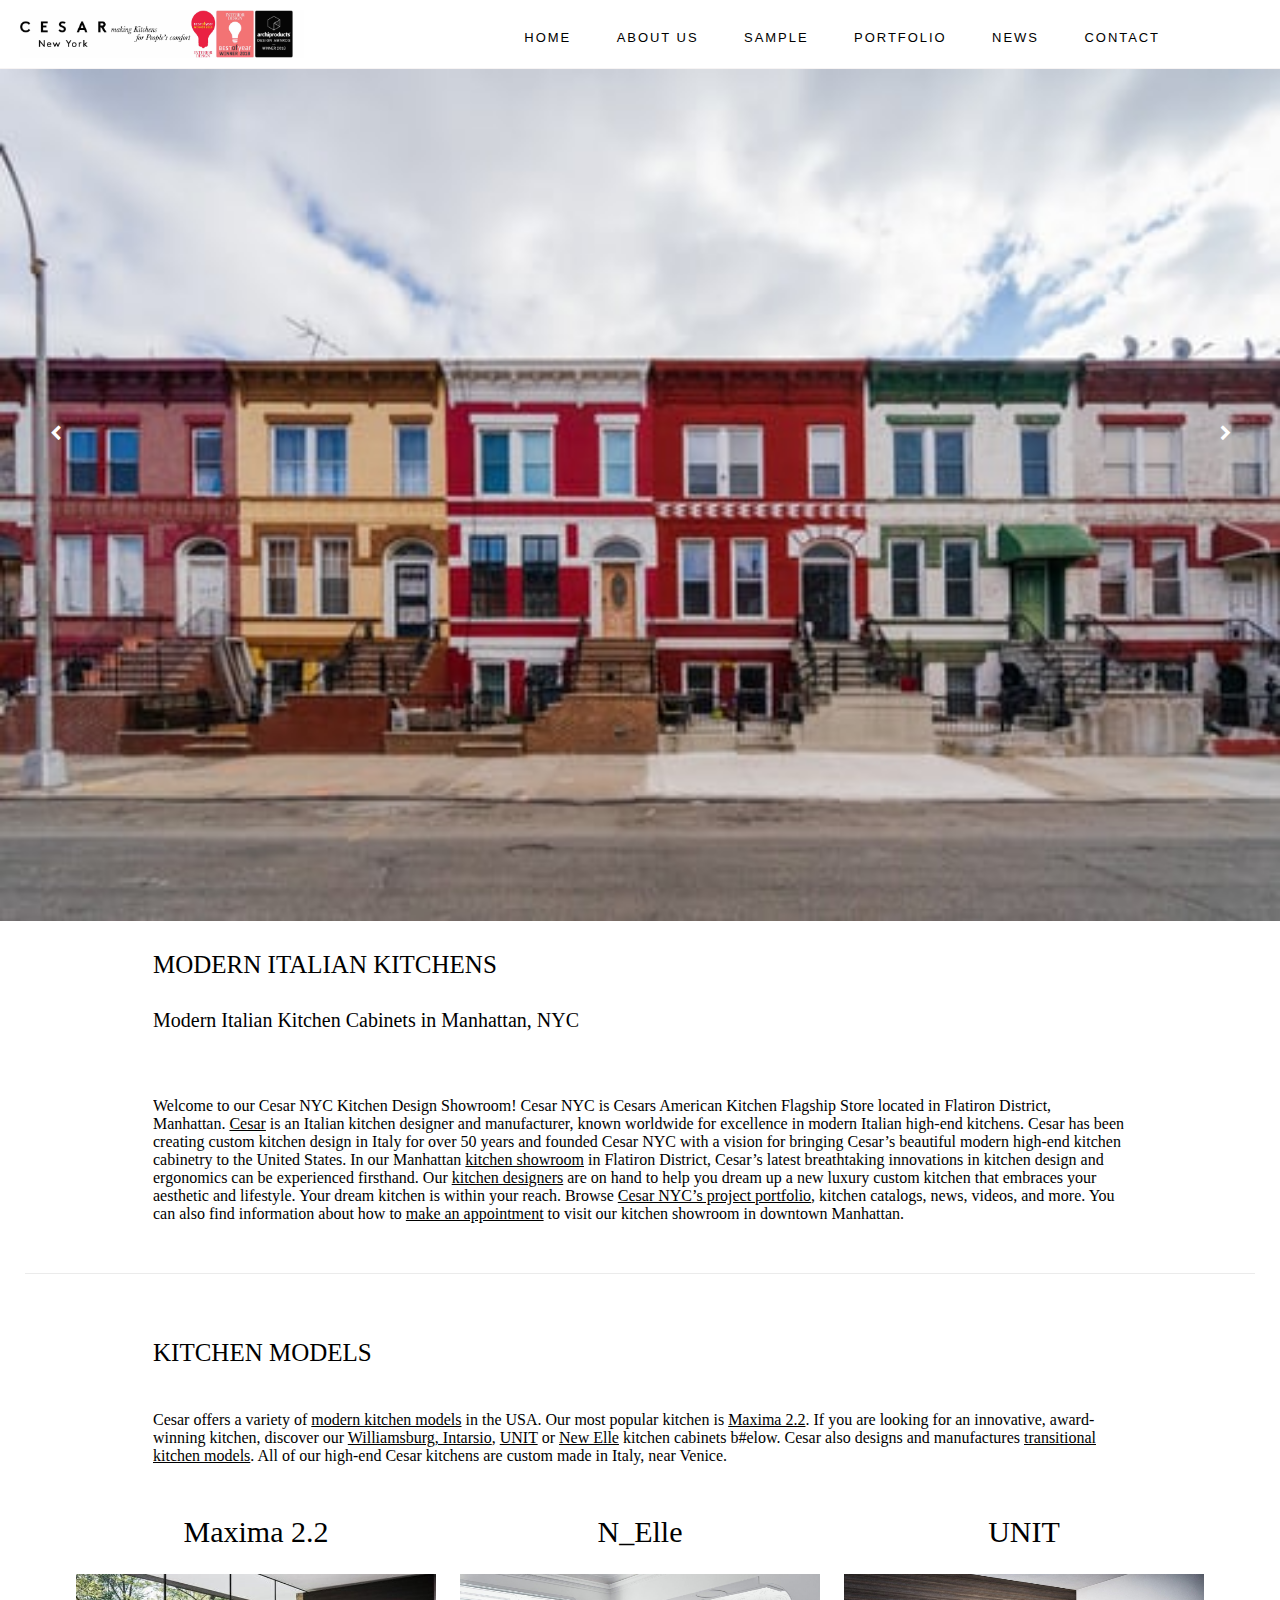
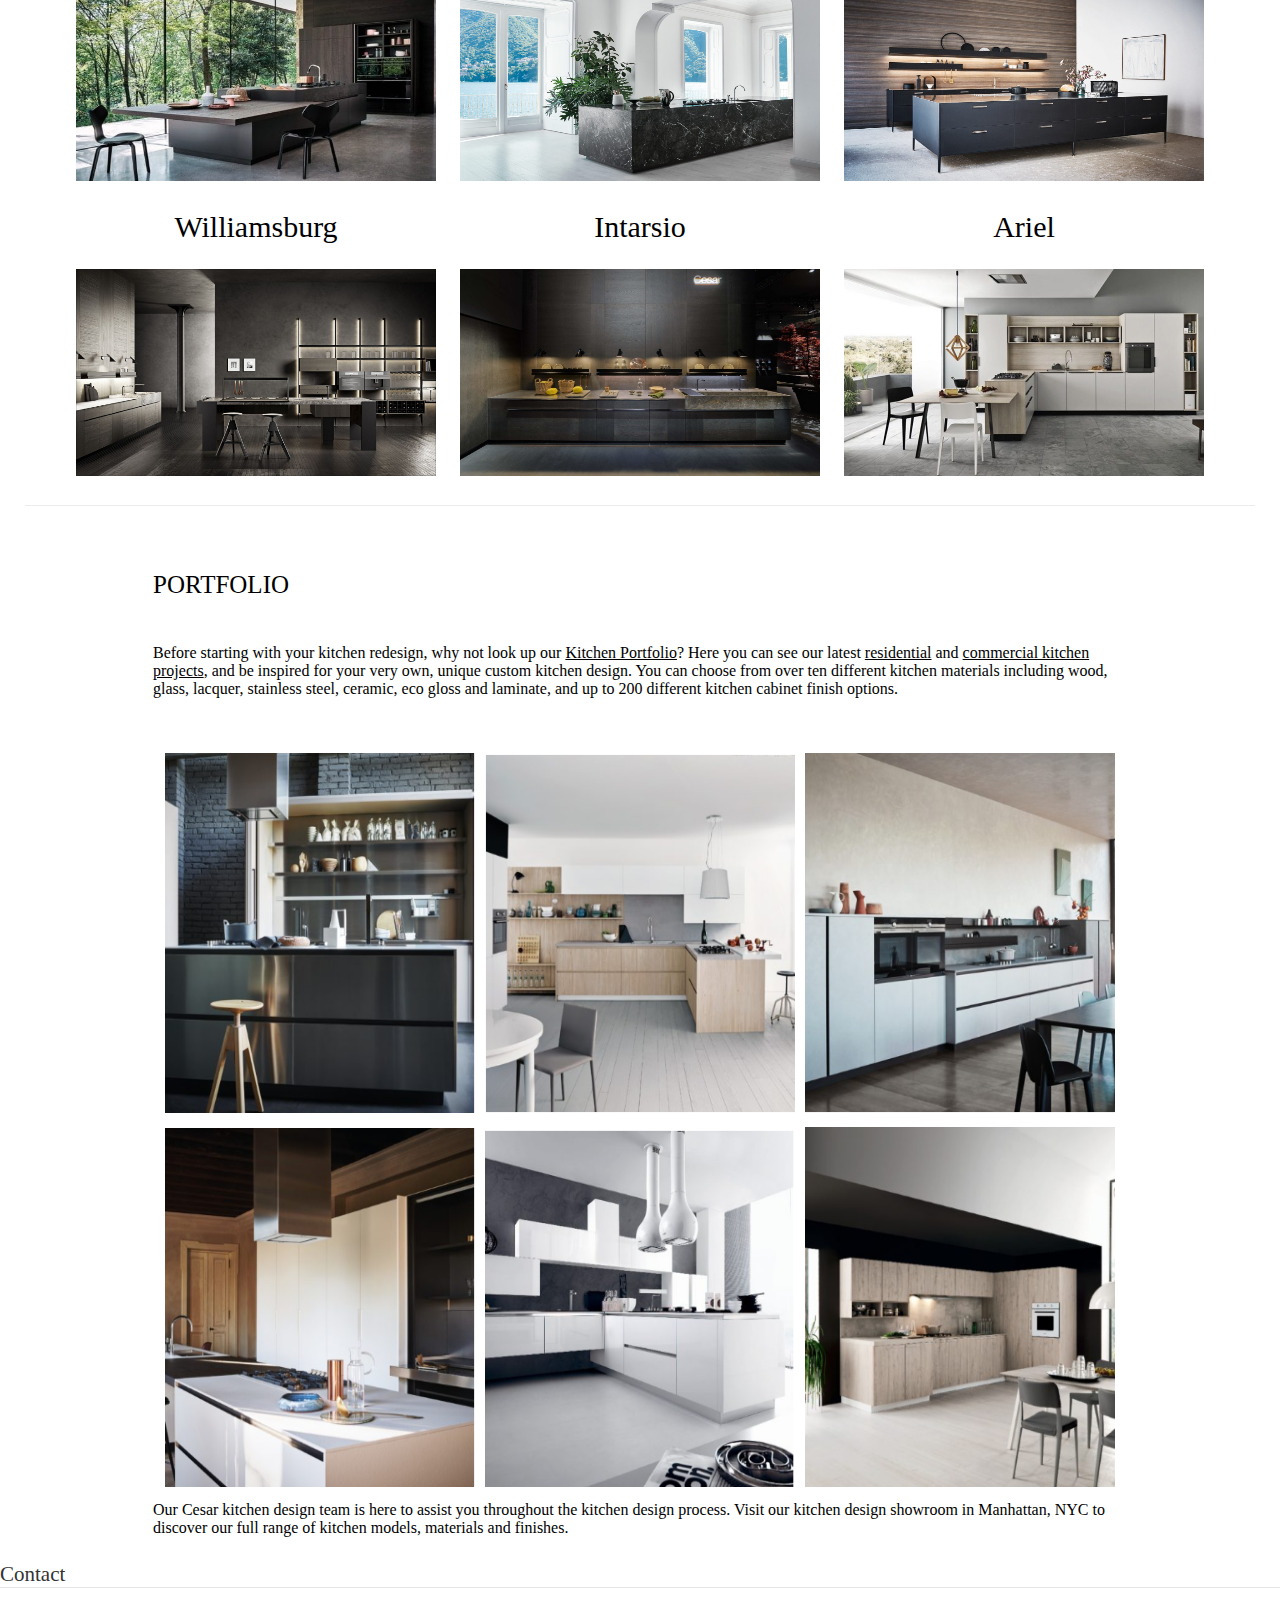
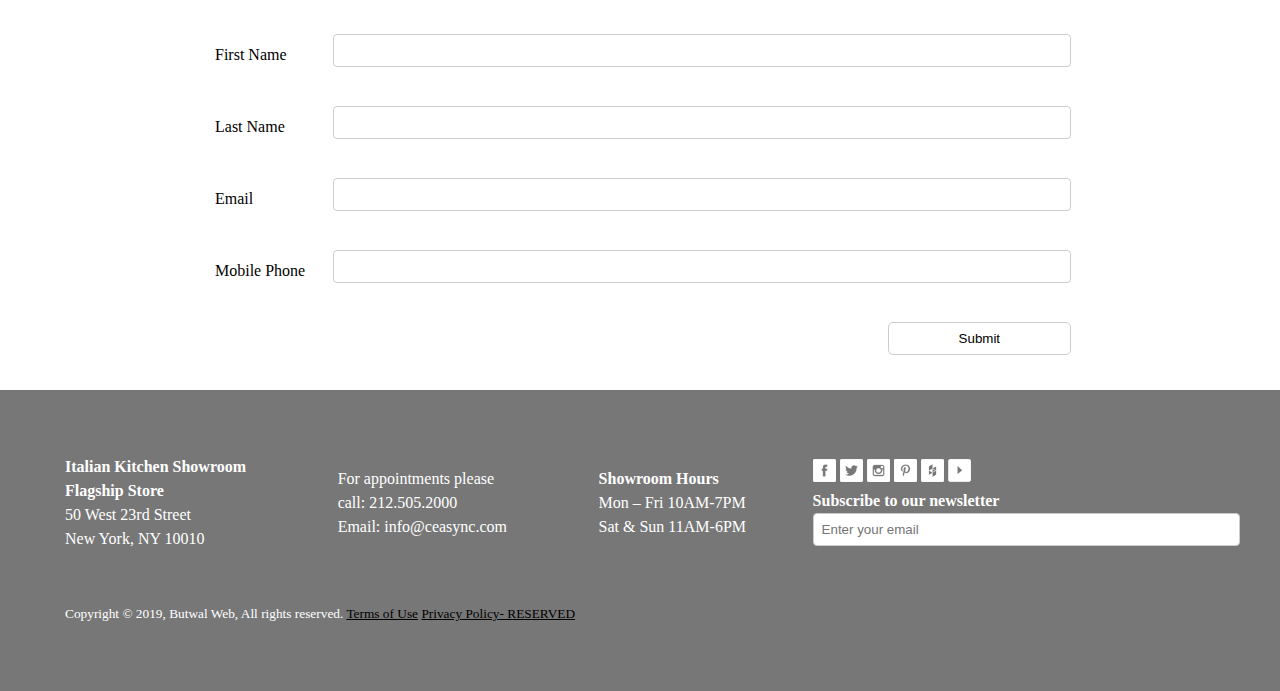
==== final/index.html @ 2c4b3316 "first sample of web design" ====
<!DOCTYPE html>
<html>
<head>
	<title></title>

	<meta name="viewport" content="width=device-width, initial-scale = 1.0">

	<link rel="stylesheet" href="https://cdnjs.cloudflare.com/ajax/libs/font-awesome/4.7.0/css/font-awesome.min.css">
  <link rel="stylesheet"  href="css/style.css">
  <link rel="stylesheet" href="css/header.css">
  <link rel="stylesheet" href="css/home.css">
  <link rel="stylesheet" href="css/slider.css">
  <link rel="stylesheet" href="css/contact.css">
  <link rel="stylesheet" href="css/footer.css">


   </head>
<body>

	<div class="container">
		
  <!-- navigation-header  -->
            <div class="second-row">
                    <nav class="navbar navbar-custom nav-border">    
                        <div class="header-title">
                            <a class="site-brand" href="index.html"><img class="header-logo-img" src="images/Website-Logo.jpg" alt="logo"></a>
                        </div>
                        
                        <!-- <div class="nav-menusfa"> -->
                        <ul class="nav-menu">    
                            <li class="main-list"><a href="index.html">Home</a></li>
                            <li class="open-dropdown menu1 "><a class="menu-link" href="#">About Us</a>
                                <ul class="dropdown-menu dropdown-content dropdown dropdown-list1 "  >
                                    <li class="menu-item "><a href="our-team.html">Our Team</a></li>
                                    <li class="menu-item "><a href="about-us.html" >About Us</a></li>
                                    <li class="menu-item "><a href="our-products.html" >Kitchen Showroom</a></li>
                                    <li class="menu-item "><a href="single_prod_page.html" >Design + Production</a></li>
                                    <li class="menu-item "><a href="customer_review.html" >Customer Reviews</a></li>
                                </ul>
                            </li>
                            <li class="open-dropdown menu2 "><a class="menu-link2" href="#">Sample</a>
                                <ul class="dropdown-menu dropdown-content dropdown dropdown-list2"  >
                                    <li class="menu-item"> <a href = "our-team.html">Our Team</a></li>
                                    <li class="menu-item "><a href="about-us.html" >About</a></li>
                                    <li class="menu-item "><a href="our-products.html" >Kitchen Sho</a></li>
                                    <li class="menu-item "><a href="single_prod_page.html" >Design + Pro</a></li>
                                    <li class="menu-item "><a href="customer_review.html" >Customer Reviews</a></li>
                                </ul>
                            </li>
                            <li class="open-dropdown menu3 "><a  class="menu-link3" href="#">Portfolio</a>
                                <ul class="dropdown-menu dropdown-content dropdown dropdown-list3"  >
                                    <li class="menu-item "><a href="our-team.html"> Our Team</a></li>
                                    <li class="menu-item "><a href="about-us.html" >About Us</a></li>
                                    <li class="menu-item "><a href="our-products.html" >Kitchen Showroom</a></li>
                                    <li class="menu-item "><a href="single_prod_page.html" >Design Production</a></li>
                                    <li class="menu-item "><a href="customer_review.html" >Customer Reviews</a></li>
                                </ul>
                            </li>
                            <li class="open-dropdown menu4 "><a class="menu-link4" href="#">News</a>
                                <ul class="dropdown-menu dropdown-content dropdown dropdown-list4"  >
                                    <li class="menu-item "><a href="our-team.html" > Team</a></li>
                                    <li class="menu-item "><a href="about-us.html" >About Us</a></li>
                                    <li class="menu-item "><a href="our-products.html" > Showroom</a></li>
                                    <li class="menu-item "><a href="single_prod_page.html" >Production</a></li>
                                    <li class="menu-item "><a href="customer_review.html" >Customer Reviews</a></li>
                                </ul>
                            </li>
                            <li class="open-dropdown menu5 " > <a class="menu-link5" href="#">Contact</a>
                                <ul class="dropdown-menu dropdown-content dropdown dropdown-list5"  >
                                    <li class="menu-item "><a href="#" >Contact Us</a></li>
                                    <li class="menu-item "><a href="#" >Other Sample</a></li>
                                </ul>
                            </li>

                        </ul>
                      <!-- </div> -->
                    </nav>

                    <nav class="navbar-mob">
                        <div class="menu-btn">  
                            <!-- <i class="fa fa-bars" id="bar">menu</i> -->
                            <img class="fa-bars" id="bar" src="images/bars-solid.svg" alt="bar-icon">
                            <!-- <i class="fa fa-times" id="cross">cancel</i> -->
                            <img  class="fa-times" id="cross" src="images/times-solid.svg" alt="cross-bar">
                        </div>
                    </nav>
                </div>

        <!-- slideshow-image  -->
                <div class="slideshow-container">
                                    
                    <i class="fa fa-chevron-left left-slide-arrow"></i>
                    <i class="fa fa-chevron-right right-slide-arrow"></i>
                    
                    <div class="mySlides">
                    <img src="images/img_1.jpg">
                    </div>
                    
                    <div class="mySlides">
                    <img src="images/img_2.jpg">
                    </div>
                    
                    <div class="mySlides">
                    <img src="images/img_3.jpg">
                    </div> 
                    
                </div>


                <!-- paragraph ->  MODERN ITALIAN KITCHENS -->
                <div class="text-wrapper">
                    <div class="text-container">
                    <h1 class="morden">MODERN ITALIAN KITCHENS</h1>
                    <h2>Modern Italian Kitchen Cabinets in Manhattan, NYC</h2>
                    </div>
                    <div class="para_wrapper">
                    <p>Welcome to our Cesar NYC Kitchen Design Showroom! Cesar NYC is Cesars American Kitchen Flagship Store located in Flatiron District, Manhattan. <a href="#">Cesar</a> is an Italian kitchen designer and manufacturer, known worldwide for excellence in modern Italian high-end kitchens. Cesar has been creating custom kitchen design in Italy for over 50 years and founded Cesar NYC with a vision for bringing Cesar’s beautiful modern high-end kitchen cabinetry to the United States. In our Manhattan <a href="#">kitchen showroom</a> in Flatiron District, Cesar’s latest breathtaking innovations in kitchen design and ergonomics can be experienced firsthand. Our <a href="#">kitchen designers</a> are on hand to help you dream up a new luxury custom kitchen that embraces your aesthetic and lifestyle. Your dream kitchen is within your reach. Browse <a href="#">Cesar NYC’s project portfolio</a>, kitchen catalogs, news, videos, and more. You can also find information about how to <a href="#">make an appointment</a> to visit our kitchen showroom in downtown Manhattan.</p>
                    </div>
                </div>
                <!-- paragraph ->  MODERN ITALIAN KITCHENS -->


                <!-- row -->
                <div class="line-container">
                <div class="row"></div>
                </div>
                <!-- row -->


                <!-- KITCHEN MODELS -->
                <div class="fourth-container">
                <div class="text-wrapper">
                    <div class="text-container">
                    <h1 class="morden">KITCHEN MODELS</h1>
                    </div>
                    <div class="para_wrapper">
                    <p>Cesar offers a variety of <a href="#">modern kitchen models</a> in the USA. Our most popular kitchen is <a href="#">Maxima 2.2</a>. If you are looking for an innovative, award-winning kitchen, discover our <a href="#">Williamsburg, Intarsio</a>, <a href="#">UNIT</a> or <a href="">New Elle</a> kitchen cabinets b#elow. Cesar also designs and manufactures <a href="#">transitional kitchen models</a>. All of our high-end Cesar kitchens are custom made in Italy, near Venice.</p>
                    </div>
                </div>

                <main class="picture-and-text-container">
                <div class="div1"> 
                    <h2 class="singleimage_heading">Maxima 2.2</h2>
                    <img class="images" src="images/Maxima.jpg" alt="">
                </div>
                    <div class="div2">
                    <h2 class="singleimage_heading">N_Elle</h2>
                    <img class="images" src="images/N_Elle.jpg" alt="">
                    </div>
                    <div class="div3"> 
                    <h2 class="singleimage_heading">UNIT</h2>
                    <img class="images" src="images/UNIT.jpg" alt="">
                    </div>
                    <div class="div4">
                    <h2 class="singleimage_heading">Williamsburg</h2>
                    <img class="images" src="images/Williamsburg.jpg" alt=""> 
                    </div>
                <div class="div5"> 
                    <h2 class="singleimage_heading">Intarsio</h2>
                    <img class="images" src="images/Intarsio.jpg" alt="">
                </div>
                <div class="div6"> 
                    <h2 class="singleimage_heading">Ariel</h2>
                    <img class="images" src="images/Ariel.jpg" alt="">
                </div>
                </main>
                </div>


                <!-- row -->
                <div class="line-container">
                <div class="row"></div>
                </div>
                <!-- row -->

                <!-- portfolio-container  -->
                <div class="portfolio-container">
                    <div class="text-wrapper">
                        <div class="text-container">
                          <h1 class="morden">PORTFOLIO</h1>
                        </div>
                        <div class="para_wrapper">
                          <p style="margin-bottom: 50px;">Before starting with your kitchen redesign, why not look up our <a href="#">Kitchen Portfolio</a>? Here you can see our latest <a href="#">residential</a> and <a href="#">commercial kitchen projects</a>, and be inspired for your very own, unique custom kitchen design. You can choose from over ten different kitchen materials including wood, glass, lacquer, stainless steel, ceramic, eco gloss and laminate, and up to 200 different kitchen cabinet finish options.</p>
                        </div>
                    </div>
                    </div>
                    <main class="portfolio-container">
                      <div class="div1"> 
                          <img src="images/portfolio-1.png" class="portfolio-img" alt="">
                      </div>
                        <div class="div2">
                          <img src="images/portfolio-2.png" class="portfolio-img" alt="">
                        </div>
                        <div class="div3"> 
                          <img src="images/portfolio-3.png" class="portfolio-img" alt="">
                        </div>
                        <div class="div4">
                          <img src="images/portfolio-4.png" class="portfolio-img" alt=""> 
                        </div>
                      <div class="div5"> 
                          <img src="images/portfolio-5.png" class="portfolio-img" alt="">
                      </div>
                      <div class="div6"> 
                          <img src="images/portfolio-6.png" class="portfolio-img" alt="">
                      </div>
                    
                     </main>
                    
                    <div class="text-wrapper">
                     <div class="para_wrapper">
                        <p >Our Cesar kitchen design team is here to assist you throughout the kitchen design process. Visit our kitchen design showroom in Manhattan, NYC to discover our full range of kitchen models, materials and finishes.</p>
                      </div>
                    </div>
                <!-- portfolio-container close -->

                <!-- Contact form open  -->
                <div class="con-container">
                    <div class="contact-title">
                      <legend>Contact</legend>
                    </div>
                
                    <div class="form-container">
                  <form>
                    <div class="row1">
                      <div class="col-25">
                        <label for="fname">First Name</label>
                      </div>
                      <div class="col-75">
                        <input type="text" id="fname" name="firstname">
                      </div>
                    </div>
                    <div class="row1">
                      <div class="col-25">
                        <label for="lname">Last Name</label>
                      </div>
                      <div class="col-75">
                        <input type="text" id="lname" name="lastname">
                      </div>
                    </div>
                    <div class="row1">
                      <div class="col-25">
                        <label for="email">Email</label>
                      </div>
                      <div class="col-75">
                          <input type="email" id="email" name="email" >
                      </div>
                    </div>
                    <div class="row1">
                      <div class="col-25">
                        <label for="phone">Mobile Phone</label>
                      </div>
                      <div class="col-75">
                          <input type="number" id="phone" name="phone" >
                      </div>
                    </div>
                    <div class="row2" >
                        <div class="col-25">
                            <label ></label>
                          </div>
                        <div class="col-75">
                             <input type="submit" value="Submit">
                        </div>
                     
                    </div>
                  </form>
                </div>
                        <!-- form -->



                <!-- footer open -->
                <footer class="grid-footer">
                    <div class="item1 footer-column">
                        <div class="textwidget">
                          <p><strong>Italian Kitchen Showroom<br />
                                Flagship Store</strong><br />
                                50 West 23rd Street<br />
                                New York, NY 10010</p>
                        </div>
                    </div>
              
                      <div class="item2 footer-column">
                          <div class="textwidget">
                            <p>For appointments please<br />
                            call: 212.505.2000<br />
                              Email: info@ceasync.com</a>
                          </p>
                        </div>
                      </div>
              
                      <div class="item3 footer-column">
                        <div class="textwidget">
                          <p><strong>Showroom Hours</strong><br />
                            Mon &#8211; Fri 10AM-7PM<br />
                            Sat &#038; Sun 11AM-6PM</p>
                      </div>
              
                      </div>  
              
                      <div class="item4 footer-column">
                        <div class="textwidget subscriber-widget">
                          <div id="social" class="row-widget4">
                            <a href="#" target="_blank" id="social_facebook">
                            <img src="images/facebook.png" alt="Facebook">
                          </a>
                          <a href="#" target="_blank" id="social_twitter">
                            <img src="images/twitter.png" alt="twitter">
                          </a>
                          <a href="#" target="_blank" id="social_instagram">
                            <img src="images/instagram.png" alt="Instagram">
                          </a>
                          <a href="#" target="_blank" id="social_pinterest">
                            <img src="images/pinterest.png" alt="pinterest">
                          </a>
                          <a href="#" target="_blank" id="social_houzz">
                            <img src="images/houzz.png" alt="houzz">
                          </a>
                          <a href="#" target="_blank" id="social_youtube">
                            <img src="images/youtube.png" alt="youtube">
                          </a>
                          </div>
              
                        <form class="form-control row-widget4" action="">
                            <strong>Subscribe to our newsletter</strong>
                            <input id="footer-email" class="form-control" name="email" required="required" type="email" placeholder="Enter your email" />
                      </form>
                        </div>
                      </div>
                    
                    <div class="item5 footer-column">
                    <p>
                    <small> Copyright &copy; 2019, Butwal Web, All rights reserved.
                      <a href="#">Terms of Use</a> 
                      <a href="#">Privacy Policy- RESERVED</a></small>
                      </p>
                    </div>
                </footer>
                <!-- footer close -->



           
    </div>
           
 

<script src="js/menu.js"></script>
<script src="js/slider.js"></script>




</body>
</html>
---- final/css/style.css ----
*{
    padding:    0px;
    margin:     0px;
    box-sizing: border-box; 
    overflow-x: hidden;
 }
 .body{
     overflow: hidden;
     background-color: grey;
 }
---- final/css/header.css ----
/* header-css  */
img.header-logo-img {
    height: 3rem;
    margin-top: 10px;
        }
 
 a.site-brand {
     /* font-size: 40px;
     text-decoration: none; */
     margin: 20px;
     /* padding: 0px;
     color: aliceblue; */
 }
 
 /* navigation header css open  */
.navbar{
            /* overflow: hidden; */
            /* position: fixed; */
            /* display: flex;
            justify-content: center;
            align-items: center;
            flex-direction: row; */
            background-color:   #FFFFFF;
            /* height: 40px; */
            width: 100%;
            /* position: fixed; */
             }
 
 .navbar > ul {
             list-style-type: none;
             float: right;
             padding: 10px;
             margin-top: 10px
         }

.navbar > .header-title {
                 display: inline;                
                 }

.navbar > ul > li {
    
        display: inline-block;
        padding: 10px 20px;
        /* position: relative; */
                }

                

.navbar > .nav-menu >  .open-dropdown:hover {
    cursor: pointer;
            }   


.navbar > .nav-menu > .open-dropdown:hover > .dropdown-menu {
    display: block;
    visibility: visible;
    z-index: 100;
}

.navbar > ul > li > a:hover{ 
    cursor: pointer;
    color: black; 
    font-weight: bold;
             }

.navbar > ul:last-child {
                 padding-right: 100px;
            }
        
.navbar > ul > li > a 

 {
              
                 text-decoration: none;
                 color:  black;
            }

.navbar::after {
             content: " ";
             display: block;
             clear: both;
             *zoom : 1;
         }

.navbar-custom{
        font-family: "Inconsolata", sans-serif;
        text-transform: uppercase;
        letter-spacing: 0.15em;
        font-size: 13px;
    }

        .navbar-mob > ul  {
            display: none; 
            }

 

.dropdown-menu{
        display: none;
        position: absolute;
    }

   

.dropdown-content{
        background-color: #FFFFFF;
        border-style: solid;
        border-color: #f7f4f4;
        border-width: 1px;
        width: max-content;
    }
    
.dropdown-menu > li {
        list-style: none;
        text-align: center;
        border-style: solid;
        border-color: #f7f4f4;
        border-width: 0px 0px 1px 0px;
        line-height: 40px;
        padding: 0px 20px;
    }

.dropdown-menu > li:hover {
 
       background-color: #f5f5f5;
    }

.dropdown-menu > li > a {
        text-decoration: none;
        color: black;
        /* padding: 25px;
        margin: 25px; */
        }

/* .dropdown-menu > li:hover > a:hover {
        color: black;
        font-weight: bold;
} */
.dropdown-menu > li:hover,
.dropdown-menu > li > a:hover{
        cursor: pointer;
        color: black;
        font-weight: bold;
        background-color: #F5F5F5;
    }

.nav-border{
        border-style: solid;
        border-color: #f7f4f4;
        border-width: 0px 0px 1px 0px;
    }
 .menu-btn {
             display: none;
         }
 
 #cross,  
 #bar {
             height: 30px;
         }
 /* header-css end */




 /* mobile-view  */
 @media screen and (max-width: 768px){
    .menu-btn {
        display:block;
        }

    .navbar > ul {
        display: none;
}


            


.navbar-mob > ul  {
    display: block;
        list-style-type:    none;
    }

.navbar-mob > ul > li {
    line-height: 20px;
    border-style: solid;
    border-color: #f7f4f4;
    border-width: 1px;

}

.navbar-mob > ul > li > a {
    text-decoration: none;
    color: black;
    position: relative;
    display: block;
    padding: 10px 15px;
}

.navbar-mob > ul > li:hover > a:hover {
    /* background: rgba(0, 0, 0, 0) none repeat scroll 0 0; */
    cursor: pointer;
    color: black;
    font-weight: bold;
    background-color: #F5F5F5;
}

.navbar-mob {
    visibility: visible;
        /* position: fixed; */
        width: 100%;
        background-color: #FFFFFF;
}

.open-dropdown > .active {
    display: block;
    /* visibility: visible;
    opacity: 1; */
    /* position: absolute; */
    
} 



.dropdown {
    display: none;
    position: relative;
    border-width: 1px 0px 1px 0px;
    width: 100%;

    
    
}

.dropdown > li {
    text-align: start;
    line-height: 20px;
}

.dropdown > li > a {

    line-height: 40px;
    padding: 0px 40px;
    margin: 0px;
}

.dropdown > li:hover,
.dropdown > li > a:hover{
    cursor: pointer;
    color: black;
    font-weight: bold;
    background-color: #F5F5F5;
}
            
.menu-btn > .fa-times {
        display: none;
            }

.fa-times, .fa-bars {
        cursor: pointer;
        position: absolute;
        top: 35px;
        right: 20px;
        font-size: 30px;
        height: 30px;
            }



 }
---- final/css/home.css ----
a{
    color: black;
}

a:hover{
    color: grey;
    text-decoration: none;
}


 
         

    

/* paragraph to grid-image first  */

    .text-wrapper{
        width: 80%;
        margin: auto;
    }

    .text-container{
        margin-bottom: 35px;
    }

    h1, h2{
        margin-top: 15px;
        font-weight: 400;
        margin:25px;
    }

    h1{
        font-size:25px;
    }

    .morden {
        margin-bottom: 0px !important;
        line-height: 1.5;
    }
    
    h2{
        font-size: 20px;
    }
    
    .para_wrapper{
        margin-top: -20px;
    }

    p{
        font-size: 16px;
        text-align: left;
        margin:25px;   
       }
    
    .row{
    height: 1px;
    margin: 25px;
    border-top: 1px solid #ebebeb;;
    margin-bottom: 35px;
    position: relative;
    left: 0px;
    top: 0px;
    }

    .picture-and-text-container{
        width: 90%;
        margin: auto;
        display: grid;
        grid-template-columns:auto auto auto;
        /*grid-gap: 20px;*/
        justify-content: space-around;
    }
    .singleimage_heading{
    font-size: 30px;
    text-align: center;
    
    }

    .images{
        width: 360px;
        height: 207px;
      }
/* paragraph to grid-image first  close */

 /* portfolio-container start */
.portfolio-container{
    width: 100%;
    margin: auto;
    display: grid;
    grid-template-columns:auto auto auto;
    justify-content: center;
  }

.portfolio-img{
    width: 310px;
    height: 360px;
    margin: 5px;
}






  /* Clear floats after the columns */
.row1:after {
    content: "";
    display: table;
    clear: both;
  }


  



  



  @media screen and (max-width: 600px) {

    *{
        padding:    0px;
        margin:     0px;
        box-sizing: border-box; 
        /* overflow: hidden; */
     }
     /* .slideshow-container {
        width: 135%;
        margin: auto;
    } */

    .form-container {
    width: 60%;
    margin-left: 100px;
    padding: 10px;
  }
    .col-25, .col-75, input[type=submit] {
      width: 80%;
      margin-top: 0;
    }


  }


 
@media screen and (max-width: 1000px){
   


    /* .slideshow-container {
        width: 135%;
        margin: auto;
    } */

.picture-and-text-container {
    display: grid;
    grid-template-columns: auto auto ;
    text-align: center;
    }

 /* portfolio-container start in mobile view*/

    .portfolio-container {
        display: grid;
        grid-template-columns: auto auto ;
        justify-content: center;
      }
    
      .portfolio-img{
      width: 320px;
      height: 320px;
      margin: 5px;
      }
    
}

@media screen and (max-width:768px) {
          
    .text-wrapper {
        width: 80%;
        margin: auto;
    }
    
  

    .slideshow-container {
        width: 100%;
        margin: auto;
    }

                   


                            /* paragraph to grid-image first in mobile view */

                                .picture-and-text-container {
                                    /* display: grid;
                                    grid-template-columns: auto;
                                    text-align: center; */
                                    
                                    width: 100%;
                                    display: grid;
                                    grid-template-columns: auto;
                                    /* margin: auto; */
                                  /* text-align: center; */
                                  }

                                  .singleimage_heading{
                                    font-size: 20px;
                                      }
                            /* paragraph to grid-image first in mobile view close*/


                            /* portfolio-container start in mobile view*/
                                      
                            .portfolio-container {
                                width: 100%;
                                display: grid;
                                grid-template-columns: auto;
                                justify-content: center;
                              }
                            
                              .portfolio-img{
                              width: 280px;
                              height: 280px;
                              margin: 5px;
                              }
                            /* portfolio-container close in mobile view*/

                            
                            
                        }
---- final/css/slider.css ----
/* slider-css  */
.slideshow-container {
    /* max-width: 100%;
    margin: auto; */
}

.mySlides > img {
    vertical-align: middle;
    height: auto;
    width: 100%;
  
}

.slideshow-container > i {
    top: 50%;
    /* left: 0px; */
    position: absolute;
    width: 50px;
    height: 20px;
    background: rgba(255,255,255,0);
    /* display: block; */
    /* z-index: 1000; */
    color: #fff;
    text-align: center;
    cursor: pointer;
    overflow: hidden;
}

.left-slide-arrow{
    transform: matrix(1, 0, 0, 1, 30, -25);
    left: 0%;
}

.right-slide-arrow{
    transform: matrix(1, 0, 0, 1, -80, -25);
    left: 100%;
}
/* slider-css end */
---- final/css/contact.css ----
/* contact css  start*/

legend{
    display: block;
    width: 100%;
    padding: 0;
    margin-bottom: 20px;
    font-size: 21px;
    line-height: inherit;
    color: #333;
    border: 0;
    border-bottom: 1px solid #e5e5e5;
}

input[type=text], input[type="number"], input[type="email"] {
    width: 100%;
    padding: 8px;
    border: 1px solid #ccc;
    border-radius: 4px;
    resize: vertical;
  }
  
  
  /* WebKit desktop browsers add little up down arrows to number inputs called spinners. You can turn them off visually like this: */
  input[type=number]::-webkit-inner-spin-button, 
  input[type=number]::-webkit-outer-spin-button { 
    -webkit-appearance: none; 
    margin: 0; 
  }
  
  label {
    padding: 12px 12px 12px 0;
    display: inline-block;
  }
  
  input[type=submit] {
    background-color: #fff;
    color: black;
    padding: 8px 70px;
    border: 1px solid #ccc;
    border-radius: 5px;
    cursor: pointer;
    float: right;
  }
  
  
  .form-container {
    width: 80%;
    margin-left: 195px;
    padding: 20px;
  }
  
  .col-25 {
    float: left;
    width: 12%;
    margin-top: 6px;
  }
  
  .col-75 {
    float: left;
    width: 75%;
    margin-top: 6px;
  }

  /* .col-100 {
    width: 74%;
    margin: auto;
} */
---- final/css/footer.css ----
/* footer css start  */
.grid-footer{
    display: grid;
    grid-template-columns: auto auto auto auto;
    background-color: #777;
      /* width: 100%; */
      font-size: 16px;
      line-height: 150%;  
      color: #fff;
      padding: 40px;    
  }

  .grid-footer > div {
        /* padding-right: 15px;
        padding-left: 15px;
        margin-right: auto;
        margin-left: auto; */
        /* padding: 0px 0px;
        margin: 0px 0px; */
    }

  .item5{
    grid-row: 2;
    grid-column: 1 / span 4;
  }


  #social a{
    cursor: pointer;
    text-decoration: none;
  }

  .form-control{
    /* position: relative;
      top: -10px;
      text-align: center; */
  }

   label{
    text-align: center;
    margin-bottom: 20px;
  }

  #email{
    /* font-family: "Inconsolata", sans-serif;
      text-transform: uppercase;
      letter-spacing: 0.1em;
      font-size: 11px;
      height: 25px; 
      border: 1px solid #b2b2b2;
    border-radius: 2px; */
  }

  .textwidget{
    /* padding: 40px 0px; */
  }

  .subscriber-widget > .row-widget4 {
      display: block;
  }

  .footer-column {
      width: auto;
      margin: auto;
  }
/* footer css end  */

@media screen and (min-width:768px){
    /* footer in mobile view  */
    .grid-footer{
      display: grid;
      grid-template-columns: auto auto auto auto;
      background-color: #777;
        width: 100%;
        margin: auto;
        font-size: 16px;
        line-height: 150%;  
        color: #fff;
        /* padding: 40px 0;     */
    }

    .grid-footer > div {
          /* padding-right: 15px;
          padding-left: 15px;
          margin-right: auto;
          margin-left: auto; */
      }
      
  
  .footer-column {
    width: 100%;
    margin: auto;
}
}
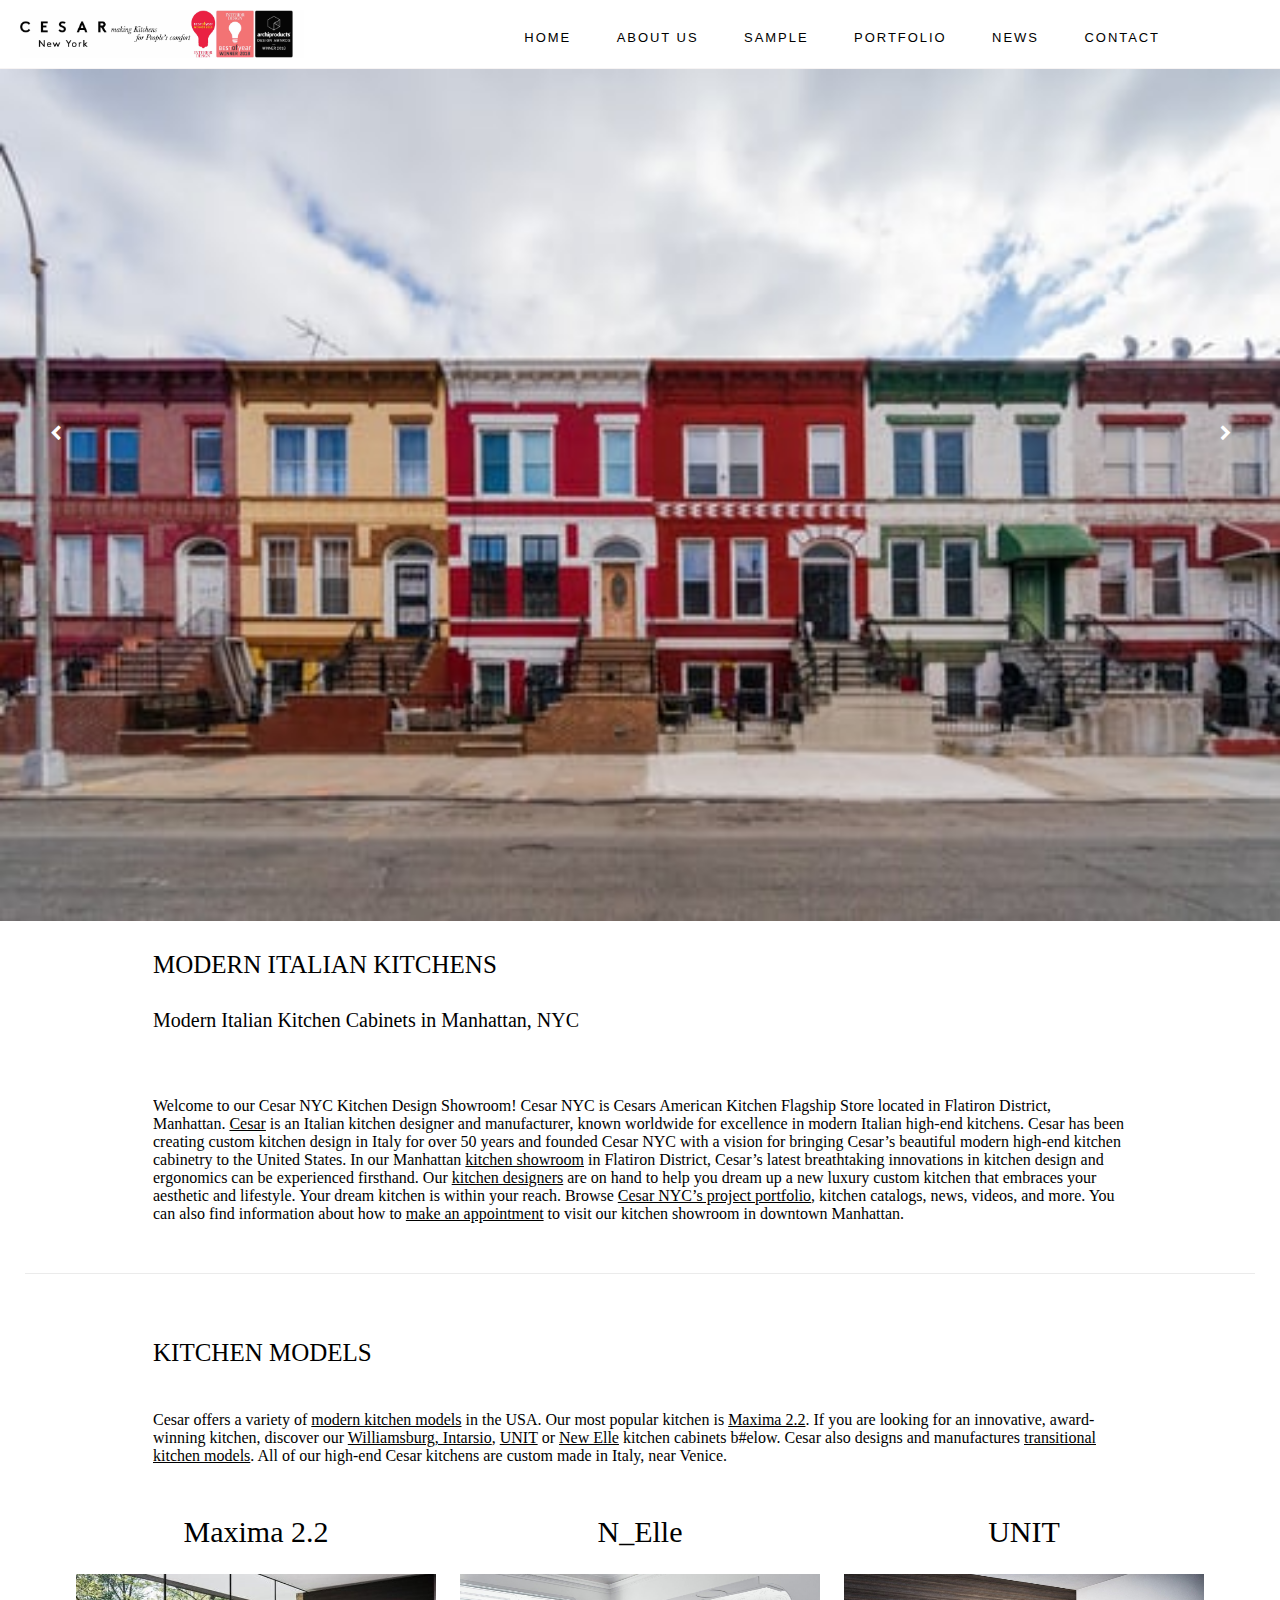
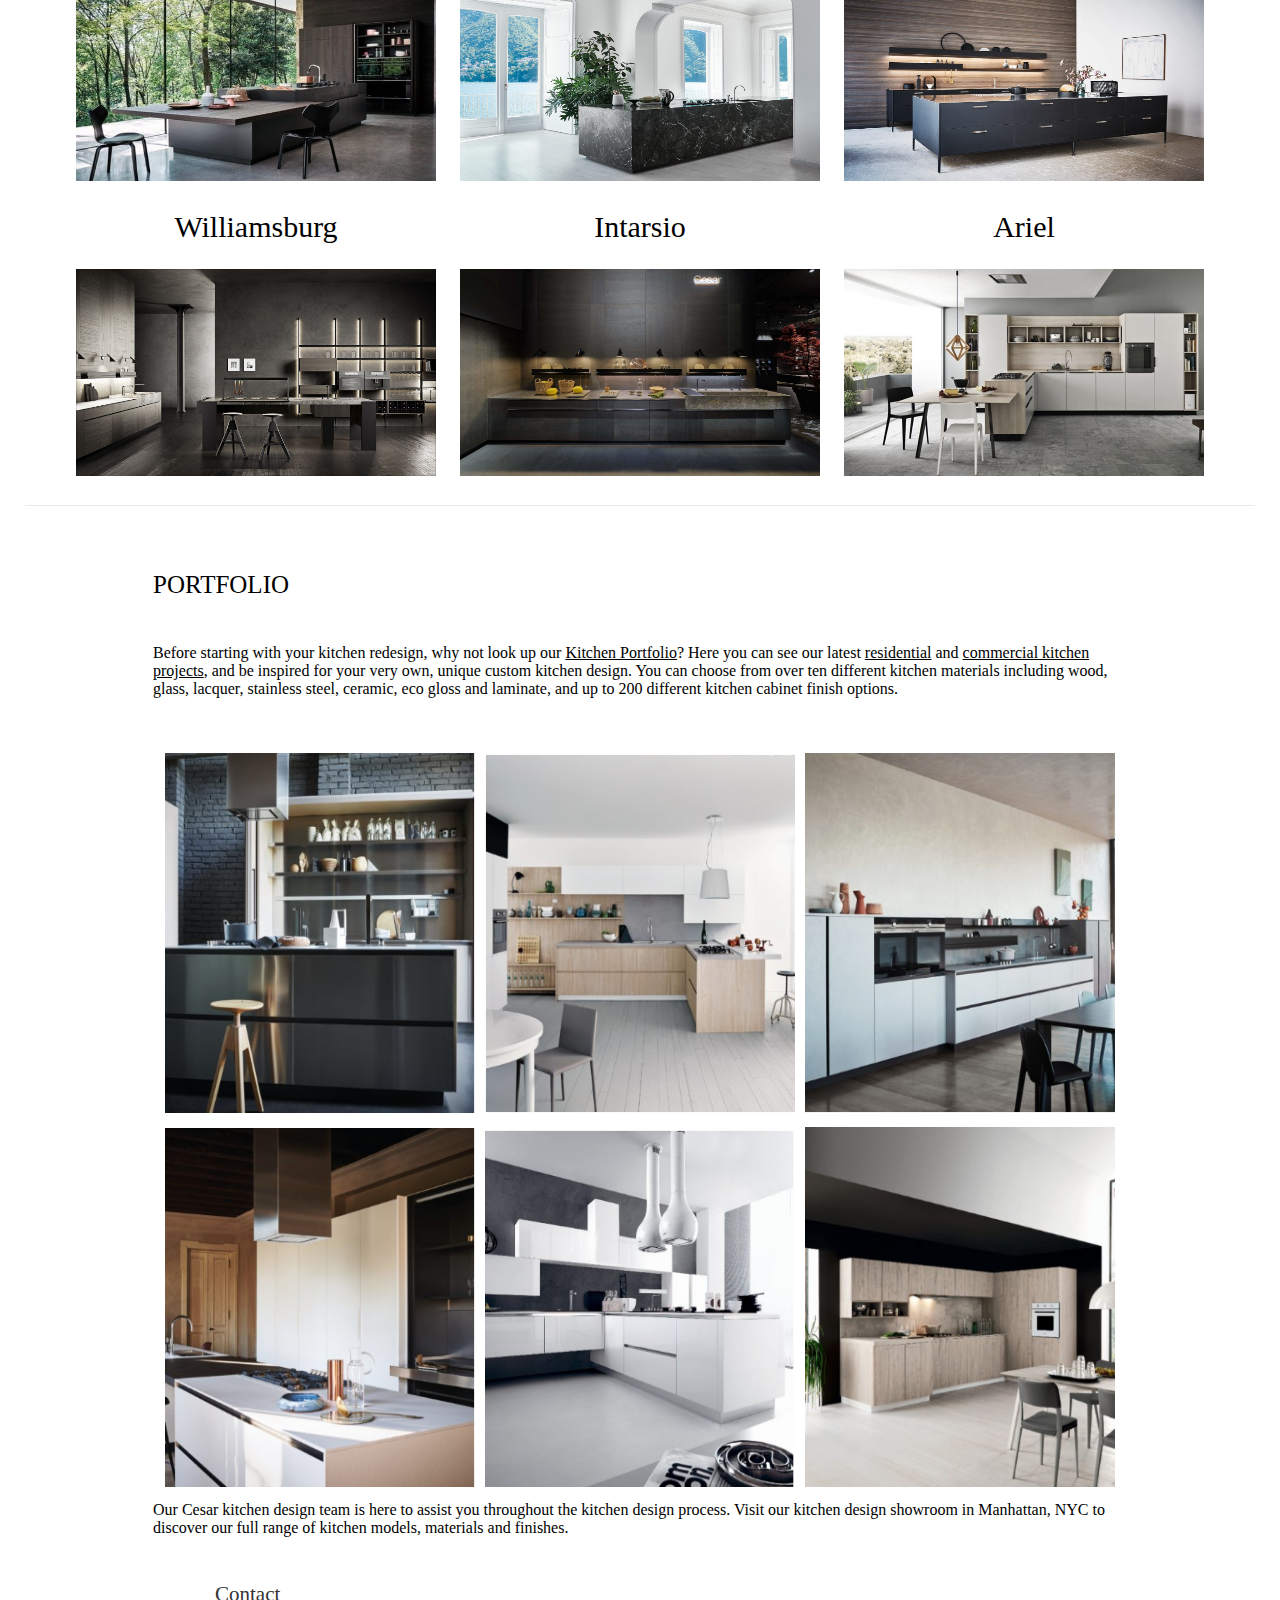
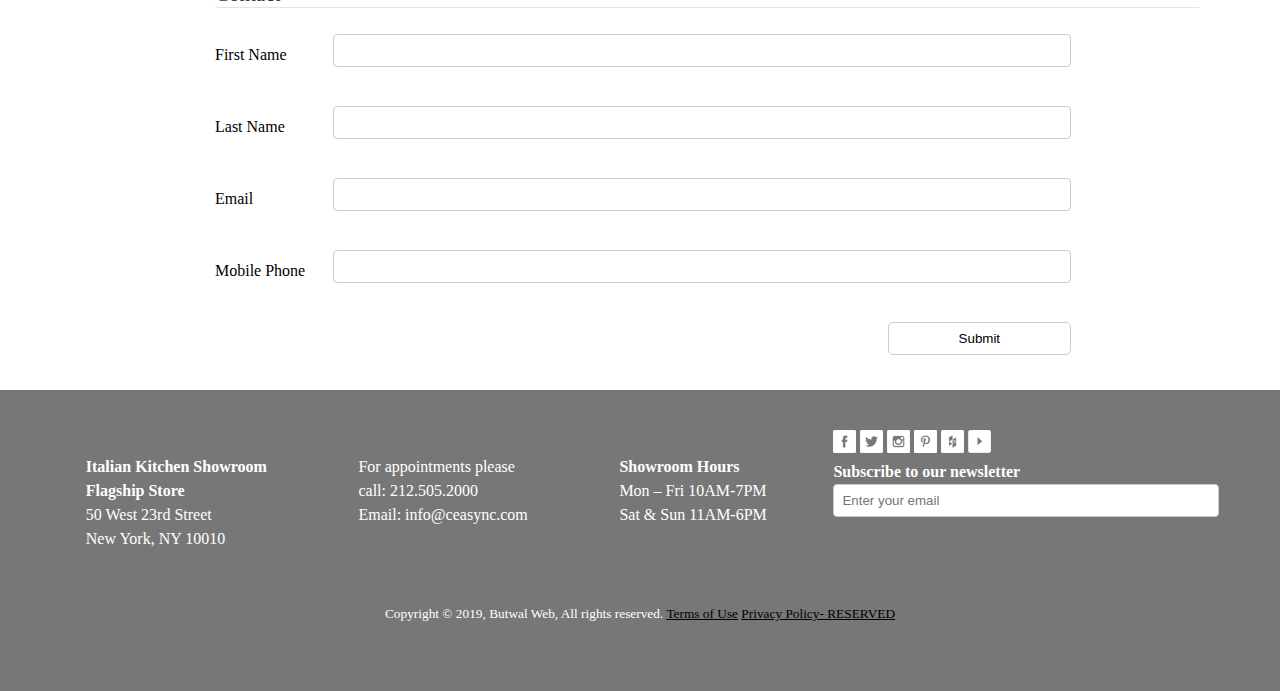
==== commit 61203955: "all changes have been done in overall file" ====
--- a/final/index.html
+++ b/final/index.html
@@ -215,11 +215,12 @@
 
                 <!-- Contact form open  -->
                 <div class="con-container">
-                    <div class="contact-title">
-                      <legend>Contact</legend>
-                    </div>
+                    
                 
                     <div class="form-container">
+                      <div class="contact-title">
+                        <legend>Contact</legend>
+                      </div>
                   <form>
                     <div class="row1">
                       <div class="col-25">
--- a/final/css/home.css
+++ b/final/css/home.css
@@ -133,15 +133,7 @@
         margin: auto;
     } */
 
-    .form-container {
-    width: 60%;
-    margin-left: 100px;
-    padding: 10px;
-  }
-    .col-25, .col-75, input[type=submit] {
-      width: 80%;
-      margin-top: 0;
-    }
+    
 
 
   }
--- a/final/css/contact.css
+++ b/final/css/contact.css
@@ -66,3 +66,35 @@
     width: 74%;
     margin: auto;
 } */
+
+
+@media screen and (max-width: 768px) {
+  .form-container {
+  width: 60%;
+  margin-left: 100px;
+  padding: 10px;
+}
+  .col-25, .col-75, input[type=submit] {
+    width: 80%;
+    margin-top: 0;
+    float: none;
+  }
+}
+
+@media screen and (max-width: 600px) {
+  .form-container {
+    width: 60%;
+    margin-left: 100px;
+    padding: 10px;
+  }
+    .col-25, .col-75 {
+      width: 80%;
+      margin-top: 0;
+      float: none;
+    }
+
+    input[type=submit] {
+      width: 60%;
+      float: none;
+    }
+}--- a/final/css/footer.css
+++ b/final/css/footer.css
@@ -11,10 +11,10 @@
   }
 
   .grid-footer > div {
-        /* padding-right: 15px;
+        padding-right: 15px;
         padding-left: 15px;
         margin-right: auto;
-        margin-left: auto; */
+        margin-left: auto;
         /* padding: 0px 0px;
         margin: 0px 0px; */
     }
@@ -59,16 +59,22 @@
       display: block;
   }
 
-  .footer-column {
+  /* .footer-column {
       width: auto;
       margin: auto;
-  }
+  } */
+
+  /* .item5 > p {
+    
+  } */
 /* footer css end  */
 
-@media screen and (min-width:768px){
+
+
+@media screen and (max-width:768px){
     /* footer in mobile view  */
     .grid-footer{
-      display: grid;
+      display: block;
       grid-template-columns: auto auto auto auto;
       background-color: #777;
         width: 100%;
@@ -87,8 +93,10 @@
       }
       
   
-  .footer-column {
+  /* .footer-column {
     width: 100%;
     margin: auto;
-}
+} */
+
+  
 }